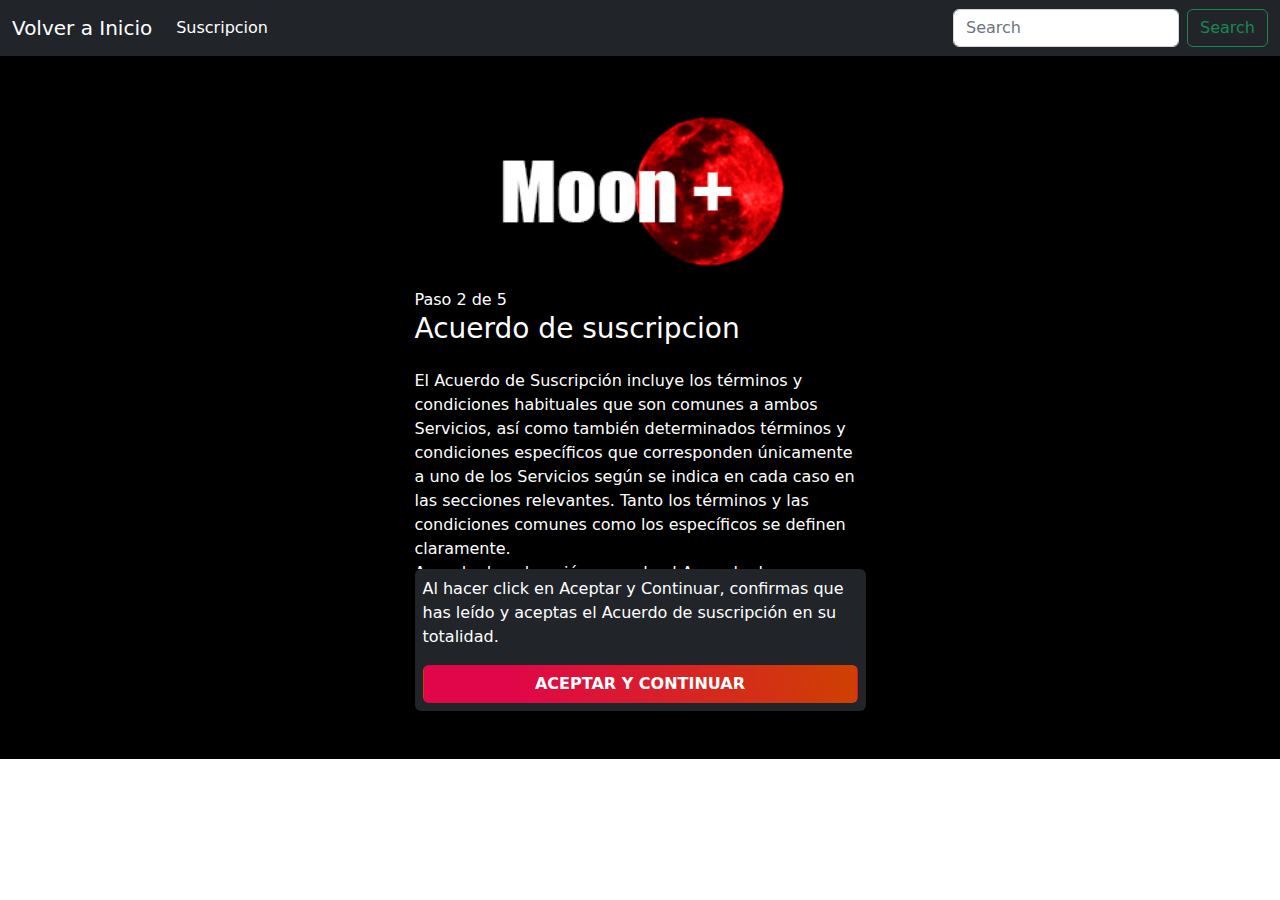
==== pages/suscripcion-dos.html @ 033f03b3 "paso 3 suscipcion" ====
<!DOCTYPE html>
<html lang="en">
  <head>
    <meta charset="UTF-8" />
    <meta http-equiv="X-UA-Compatible" content="IE=edge" />
    <meta name="viewport" content="width=device-width, initial-scale=1.0" />
    <title>Pagina principal</title>
    <link
      rel="stylesheet"
      href="	https://cdn.jsdelivr.net/npm/bootstrap@5.2.3/dist/css/bootstrap.min.css"
    />
    <link rel="stylesheet" href="../css/bootstrap.css" />
    <link rel="stylesheet" href="../css/style.css" />
  </head>
  <body>
    <header>
      <nav class="navbar navbar-expand-lg bg-dark navbar-dark">
        <div class="container-fluid">
          <a class="navbar-brand" href="../index.html">Volver a Inicio</a>
          <button
            class="navbar-toggler"
            type="button"
            data-bs-toggle="collapse"
            data-bs-target="#navbarSupportedContent"
            aria-controls="navbarSupportedContent"
            aria-expanded="false"
            aria-label="Toggle navigation"
          >
            <span class="navbar-toggler-icon"></span>
          </button>
          <div class="collapse navbar-collapse" id="navbarSupportedContent">
            <ul class="navbar-nav me-auto mb-2 mb-lg-0">
              <li class="nav-item">
                <a class="nav-link active" aria-current="page" href="./suscripcion.html">Suscripcion</a>
              </li>sabled</a>
              </li>
            </ul>
            <form class="d-flex" role="search">
              <input
                class="form-control me-2"
                type="search"
                placeholder="Search"
                aria-label="Search"
              />
              <button class="btn btn-outline-success" type="submit">
                Search
              </button>
            </form>
          </div>
        </div>
      </nav>
    </header>
    <main class="fondo">
      <div class="container">
        <article class="row justify-content-center my-5">
          <form class="col-md-7 col-lg-5 text-white">
            <div>
              <img src="../img/logo.jpg" alt="" class="w-100" />
            </div>
            <p class="mb-0">Paso 2 de 5</p>
            <h3 class="mb-4">Acuerdo de suscripcion</h3>
            <div class="overflow-auto acuerdo">
                El Acuerdo de Suscripción incluye los términos y condiciones habituales que son comunes a ambos Servicios, así como también determinados términos y condiciones específicos que corresponden únicamente a uno de los Servicios según se indica en cada caso en las secciones relevantes. Tanto los términos y las condiciones comunes como los específicos se definen claramente. <br>
                A modo de aclaración, cuando el Acuerdo de Suscripción haga referencia a cualquiera de los dos Servicios por su nombre, tal referencia no debe interpretarse que incluye al otro Servicio. <br>
                La aceptación del Acuerdo de Suscripción no implica, y no debe interpretarse que implica, la prestación de un servicio que no ha solicitado previamente. La aceptación del Acuerdo de Suscripción se limita a la oferta del Servicio que has solicitado y a la que estás suscrito. <br>
                LEE ESTE ACUERDO DE SUSCRIPCIÓN DETENIDAMENTE ANTES DE UTILIZAR EL SERVICIO MOON+. <br>
                Al hacer clic en “Aceptar y continuar” durante el proceso de registro o aceptando cualquier cambio a este Acuerdo de Suscripción en las formas descritas en este documento, aceptas de forma plena y sin reservas el presente Acuerdo de Suscripción y la Política de Privacidad y ratificas tu acuerdo al utilizar cualquier elemento de los Servicios. Si no aceptas el presente Acuerdo de Suscripción, no puedes usar los Servicios. <br>
                Nos reservamos el derecho a modificar este Acuerdo de Suscripción en cualquier momento según lo estimemos necesario. Cualquier modificación que afecte materialmente tus derechos u obligaciones entrará en vigor a los treinta (30) días del envío de la correspondiente notificación a la dirección de correo electrónico registrada con tu membresía. Si por alguna razón la dirección de correo electrónico que proporcionaste no puede recibir notificaciones de Moon+, le enviaremos una notificación a través del Servicio. Si no estuvieras de acuerdo con cualquier modificación a este Acuerdo de Suscripción en la forma indicada, podrás cancelar tu suscripción al Servicio conforme a los términos y condiciones que se indican en el apartado 2 debajo. Además, ciertos elementos del Servicio pueden variar en cualquier momento sin necesidad de notificación, por ejemplo, por razones relativas a evoluciones técnicas, siempre y cuando no impliquen un incremento del precio ni una alteración de la calidad o modificación significativa de las funcionalidades del Servicio. 
            </div>
            <div class="bg-dark p-2 rounded-2">
              <p>Al hacer click en Aceptar y Continuar, confirmas que has leído y aceptas el Acuerdo de suscripción en su totalidad.
              </p>
              <a
                href="../pages/suscripcion-tres.html"
                class="btn btn_continuar text-white fw-bold text-uppercase w-100"
                >Aceptar y Continuar</a
              >
            </div>
          </form>
        </article>
      </div>
    </main>
    <footer></footer>

    <script src="https://cdn.jsdelivr.net/npm/bootstrap@5.2.3/dist/js/bootstrap.bundle.min.js
    "></script>
  </body>
</html>
---- css/style.css ----
body{
    display: flex;
    flex-direction: column;
    min-height: 100vh;
}
main{
    flex-grow: 0;
}
.fondo{
    background: #000000;
}
.acuerdo{
    height: 200px;
}
.btn_continuar {
    background: linear-gradient(82deg,#e1054a 19%,#ce4100);
}
.zoom-cards img{
    filter: grayscale(40%);
}
.zoom-cards img:hover{
    filter: grayscale(0%);
    transform: scale(1.04);
    transition: all 0.4s;
}
.page-link{
    background-color: #b14119;
    border: #b14119;
    color: white;
}
.page-link.active{
    background-color: black;
    border: black;
}
.page-link:hover{
    background-color: #8f391a;
    border: #8f391a;
    color: white;
}
.page-link.active:hover{
    background-color: black;
    border: black;
    color: white;
}
.planes:hover{
    cursor:default;
    transform: scale(1.05);
    transition: all 0.3s;
}
@media all and (max-width: 767px){
    .banner{
        height: 250px;
        object-fit: cover;
    }
    .planes:hover{
        cursor:default;
        transform: none;
        transition: all none;
    }
}
@media all and (min-width: 768px) and (max-width: 991px){
    .banner{
        height: 400px;
        object-fit: cover;
    }
}
@media all and (min-width: 992px){
    .banner{
        height: 400px;
        object-fit: cover;
    }
}
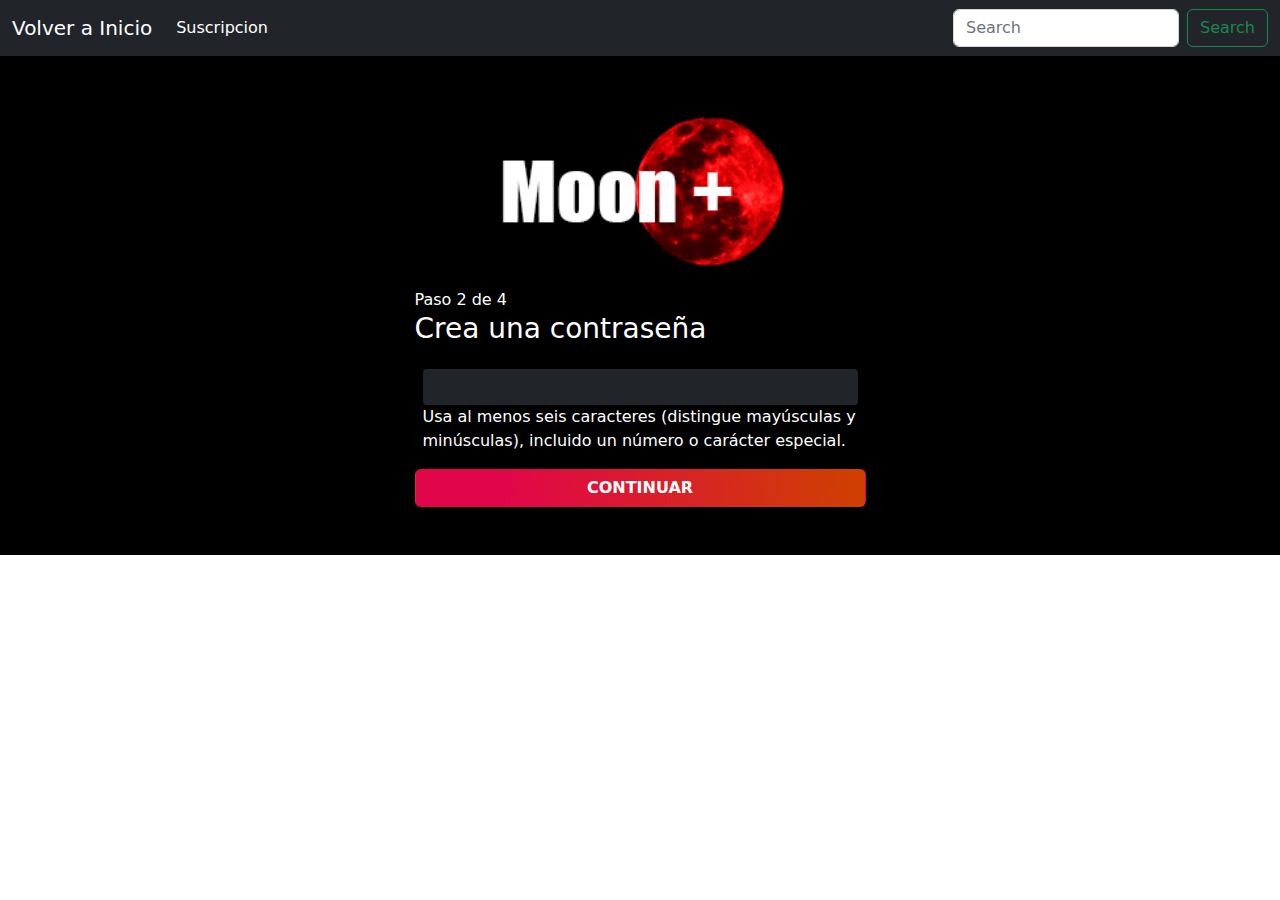
==== commit 6c230b14: "terminando suscripcion y modificando imagenes del slider" ====
--- a/pages/suscripcion-dos.html
+++ b/pages/suscripcion-dos.html
@@ -32,7 +32,6 @@
             <ul class="navbar-nav me-auto mb-2 mb-lg-0">
               <li class="nav-item">
                 <a class="nav-link active" aria-current="page" href="./suscripcion.html">Suscripcion</a>
-              </li>sabled</a>
               </li>
             </ul>
             <form class="d-flex" role="search">
@@ -57,24 +56,19 @@
             <div>
               <img src="../img/logo.jpg" alt="" class="w-100" />
             </div>
-            <p class="mb-0">Paso 2 de 5</p>
-            <h3 class="mb-4">Acuerdo de suscripcion</h3>
-            <div class="overflow-auto acuerdo">
-                El Acuerdo de Suscripción incluye los términos y condiciones habituales que son comunes a ambos Servicios, así como también determinados términos y condiciones específicos que corresponden únicamente a uno de los Servicios según se indica en cada caso en las secciones relevantes. Tanto los términos y las condiciones comunes como los específicos se definen claramente. <br>
-                A modo de aclaración, cuando el Acuerdo de Suscripción haga referencia a cualquiera de los dos Servicios por su nombre, tal referencia no debe interpretarse que incluye al otro Servicio. <br>
-                La aceptación del Acuerdo de Suscripción no implica, y no debe interpretarse que implica, la prestación de un servicio que no ha solicitado previamente. La aceptación del Acuerdo de Suscripción se limita a la oferta del Servicio que has solicitado y a la que estás suscrito. <br>
-                LEE ESTE ACUERDO DE SUSCRIPCIÓN DETENIDAMENTE ANTES DE UTILIZAR EL SERVICIO MOON+. <br>
-                Al hacer clic en “Aceptar y continuar” durante el proceso de registro o aceptando cualquier cambio a este Acuerdo de Suscripción en las formas descritas en este documento, aceptas de forma plena y sin reservas el presente Acuerdo de Suscripción y la Política de Privacidad y ratificas tu acuerdo al utilizar cualquier elemento de los Servicios. Si no aceptas el presente Acuerdo de Suscripción, no puedes usar los Servicios. <br>
-                Nos reservamos el derecho a modificar este Acuerdo de Suscripción en cualquier momento según lo estimemos necesario. Cualquier modificación que afecte materialmente tus derechos u obligaciones entrará en vigor a los treinta (30) días del envío de la correspondiente notificación a la dirección de correo electrónico registrada con tu membresía. Si por alguna razón la dirección de correo electrónico que proporcionaste no puede recibir notificaciones de Moon+, le enviaremos una notificación a través del Servicio. Si no estuvieras de acuerdo con cualquier modificación a este Acuerdo de Suscripción en la forma indicada, podrás cancelar tu suscripción al Servicio conforme a los términos y condiciones que se indican en el apartado 2 debajo. Además, ciertos elementos del Servicio pueden variar en cualquier momento sin necesidad de notificación, por ejemplo, por razones relativas a evoluciones técnicas, siempre y cuando no impliquen un incremento del precio ni una alteración de la calidad o modificación significativa de las funcionalidades del Servicio. 
+            <p class="mb-0">Paso 2 de 4</p>
+            <h3 class="mb-4">Crea una contraseña</h3>
+            <div class="mb-3 px-2">
+            <input
+            type="password"
+            name="password"
+            id="contraseña"
+            class="form-control text-bg-dark border-0 rounded-1"
+          />
+          <p>Usa al menos seis caracteres (distingue mayúsculas y minúsculas), incluido un número o carácter especial.</p>
             </div>
-            <div class="bg-dark p-2 rounded-2">
-              <p>Al hacer click en Aceptar y Continuar, confirmas que has leído y aceptas el Acuerdo de suscripción en su totalidad.
-              </p>
-              <a
-                href="../pages/suscripcion-tres.html"
-                class="btn btn_continuar text-white fw-bold text-uppercase w-100"
-                >Aceptar y Continuar</a
-              >
+            <div>
+              <a href="../pages/suscripcion-tres.html" class="btn btn_continuar text-white fw-bold text-uppercase w-100">Continuar</a>
             </div>
           </form>
         </article>
--- a/css/style.css
+++ b/css/style.css
@@ -24,7 +24,7 @@
     transition: all 0.4s;
 }
 .page-link{
-    background-color: #b14119;
+    background-color: #ce4100;
     border: #b14119;
     color: white;
 }
